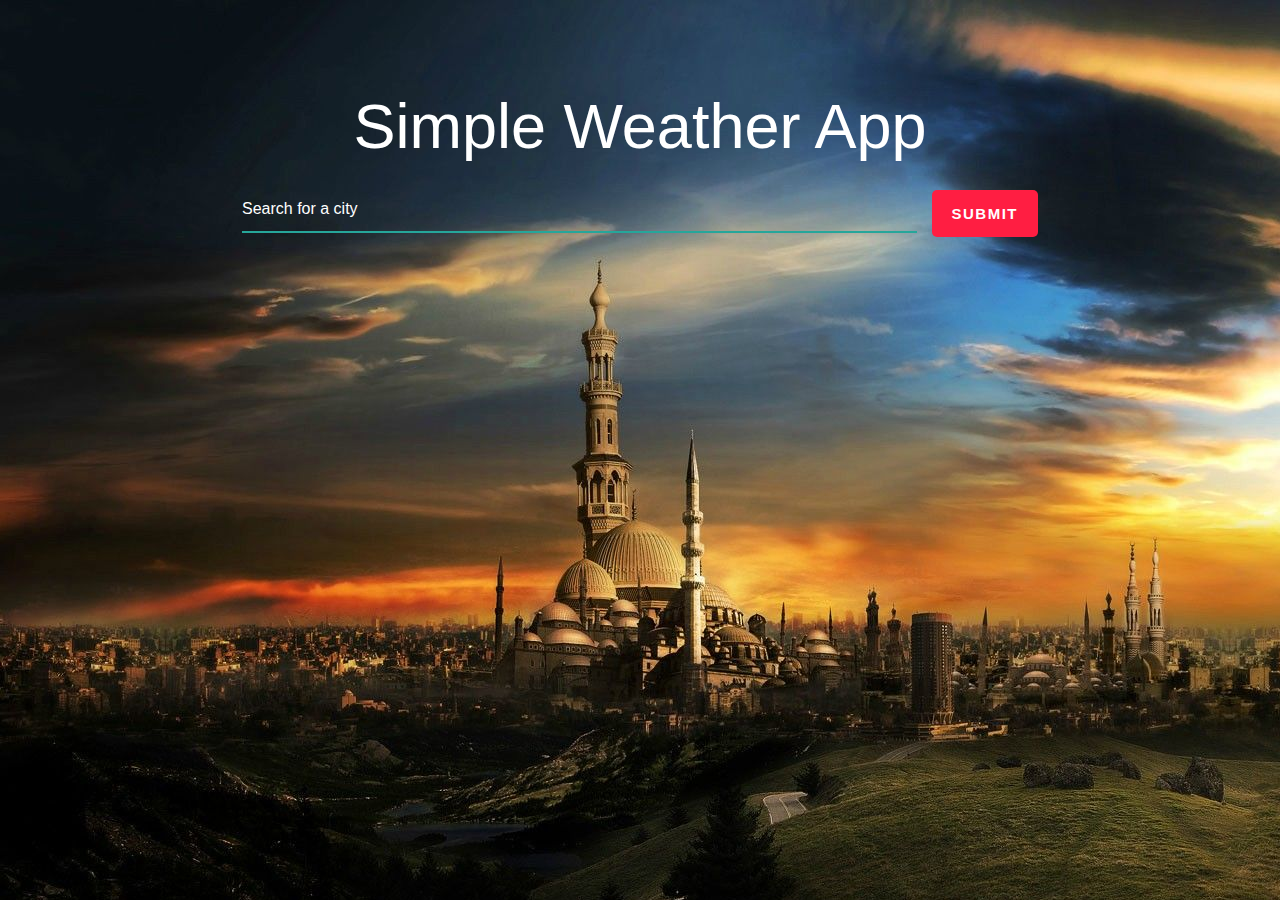
==== index.html @ b7ece304 "weather app" ====
<!DOCTYPE html>
<html lang="en">
<head>
    <meta charset="UTF-8">
    <meta name="viewport" content="width=device-width, initial-scale=1.0">
    <link rel="stylesheet" href="style.css">
    <link rel="stylesheet" href="https://cdnjs.cloudflare.com/ajax/libs/materialize/1.0.0/css/materialize.min.css">

    <title>Document</title>
</head>
<body>
    <section class="top-banner">
        <div class="container">
          <h1 class="center-align">Simple Weather App</h1>
          <form>
            <input type="text" placeholder="Search for a city" autofocus> <br/>
            <button type="submit"> SUBMIT</button>
            <!-- <span class="msg"></span> -->
          </form>
        </div>
      </section>
      <section class="ajax-section">
        <div class="container">
          <ul class="cities"></ul>
        </div>
      </section>
      <!-- <footer class="page-footer">
        <div class="container">
        </div>
      </footer>
     -->
      <script src="https://cdnjs.cloudflare.com/ajax/libs/materialize/1.0.0/js/materialize.min.js"></script>
            
    <script src="app.js"> </script> 
</body>
</html>
---- style.css ----
:root {
    --bg_main: #0a1f44;
    --text_light: #fff;
    --text_med: #53627c;
    --text_dark: #1e2432;
    --red: #ff1e42;
    --darkred: #c3112d;
    --orange: #ff8c00;
  }

  * {
    margin: 0;
    padding: 0;
    box-sizing: border-box;
    font-weight: normal;
  }
  
  
  button {
    cursor: pointer;
  }
   
  input {
    -webkit-appearance: none;
  }
   
  button,
  input {
    border: none;
    background: none;
    outline: none;
    color: inherit;
  }
  
  img {
    display: block;
    max-width: 100%;
    height: auto;
  }
  
  ul {
    list-style: none;
  }
  
  body {
    font: 1rem/1.3 "Roboto", sans-serif;
    background-image: url(weather.jpg);
    color: var(--text_dark);
    padding: 50px;
  }
  
  .container {
    width: 100%;
    max-width: 1200px;
    margin: 0 auto;
    padding: 0 15px;
  }
  
  
  /* SECTION #1
  –––––––––––––––––––––––––––––––––––––––––––––––––– */
  .top-banner {
    color: var(--text_light);
  }
  
  .heading {
    font-weight: bold;
    font-size: 4rem;
    letter-spacing: 0.02em;
    padding: 0 0 30px 0;
  }
  
  .top-banner form {
    position: relative;
    display: flex;
    align-items: center;
  }
  
  .top-banner form input {
    font-size: 2rem;
    height: 40px;
    padding: 5px 5px 10px;
    border-bottom: 1px solid;
  }
  
  .top-banner form input::placeholder {
    color: currentColor; 
  }
  
  .top-banner form button {
    font-size: 1rem;
    font-weight: bold;
    letter-spacing: 0.1em;
    padding: 15px 20px;
    margin-left: 15px;
    border-radius: 5px;
    background: var(--red);
    transition: background 0.3s ease-in-out;
  }
  
  .top-banner form button:hover {
    background: var(--darkred);
  }
  
  .top-banner form .msg {
    position: absolute;
    bottom: -40px;
    left: 0;
    max-width: 450px;
    min-height: 40px;
  }
  
  
  /* SECTION #2
  –––––––––––––––––––––––––––––––––––––––––––––––––– */
  .ajax-section {
    margin: 70px 0 20px;
  }
  
  .ajax-section .cities {
    display: grid;
    grid-gap: 32px 20px;
    grid-template-columns: repeat(4, 1fr);
  }
  
  .ajax-section .city {
    position: relative;
    padding: 40px 10%;
    border-radius: 20px;
    background: var(--text_light);
    color: var(--text_med);
  }
  
  .ajax-section .city::after {
    content: '';
    width: 90%;
    height: 50px;
    position: absolute;
    bottom: -12px;
    left: 5%;
    z-index: -1;
    opacity: 0.3;
    border-radius: 20px;
    background: var(--text_light);
  }
  
  .ajax-section figcaption {
    margin-top: 10px;
    text-transform: uppercase;
    letter-spacing: 0.05em;
  }
  
  .ajax-section .city-temp {
    font-size: 5rem;
    font-weight: bold;
    margin-top: 10px;
    color: var(--text_dark);
  }
  
  .ajax-section .city sup {
    font-size: 0.5em;
  }
  
  .ajax-section .city-name sup {
    padding: 0.2em 0.6em;
    border-radius: 30px;
    color: var(--text_light);
    background: var(--orange);
  }
  
  .ajax-section .city-icon {
    margin-top: 10px;
    width: 100px;
    height: 100px;
  }
  
  

  /* MQ
  –––––––––––––––––––––––––––––––––––––––––––––––––– */
  @media screen and (max-width: 1000px) {
    body {
      padding: 30px;
    }
    
    .ajax-section .cities {
      grid-template-columns: repeat(3, 1fr);
    }
  }
  
  @media screen and (max-width: 700px) {
    .heading,
    .ajax-section .city-temp {
      font-size: 3rem;
    }
    
    .ajax-section {
      margin-top: 20px;
    }
    
    .top-banner form {
      flex-direction: column;
      align-items: flex-start;
    }
    
    .top-banner form input,
    .top-banner form button {
      width: 100%;
    }
  
    .top-banner form button {
      margin: 20px 0 0 0;
    }
    
    .top-banner form .msg {
      position: static;
      max-width: none;
      min-height: 0;
      margin-top: 10px;
    }
  
    .ajax-section .cities {
      grid-template-columns: repeat(2, 1fr);
    }
  }
  
  @media screen and (max-width: 500px) {
    body {
      padding: 15px;
    }
    
    .ajax-section .cities {
      grid-template-columns: repeat(1, 1fr);
    }
  }
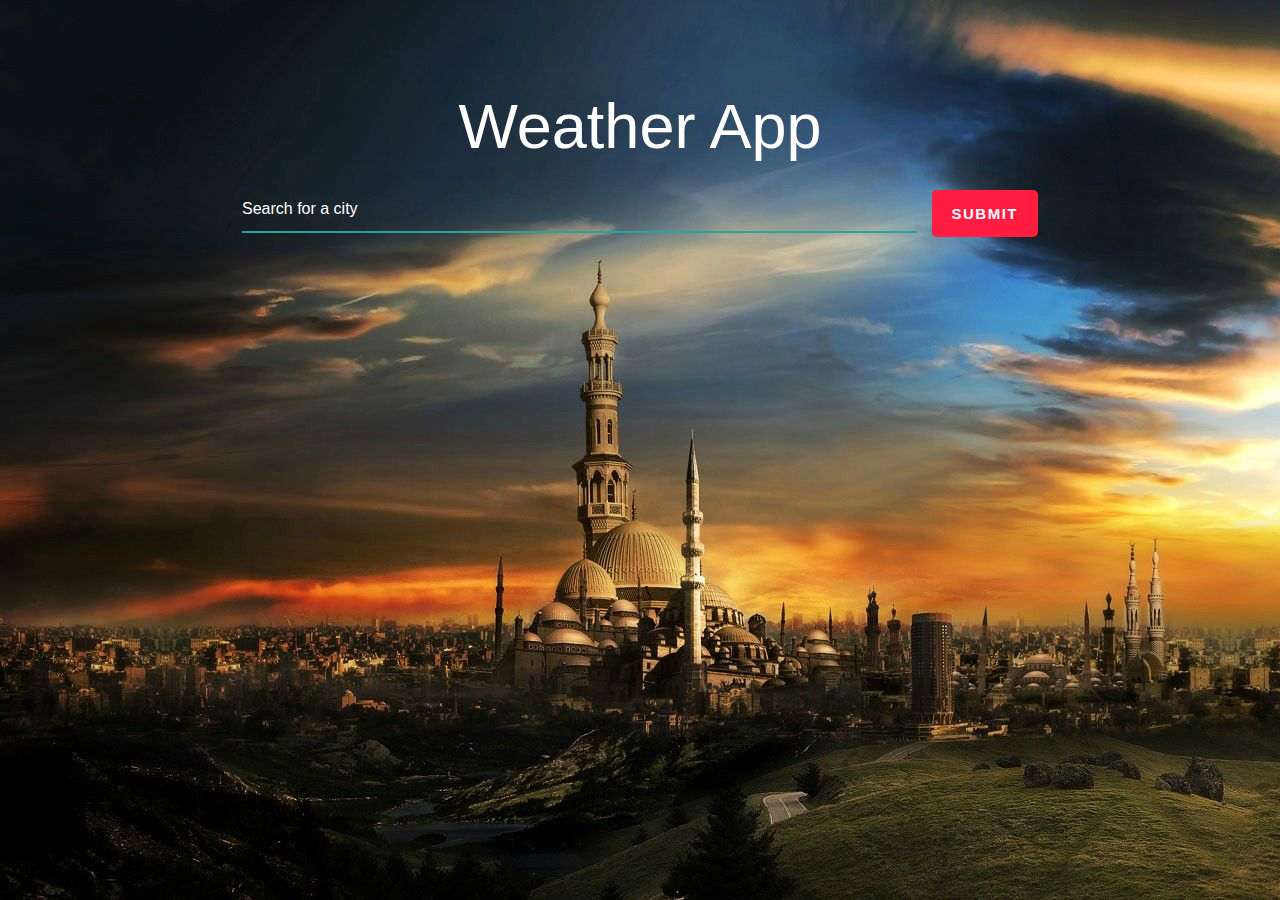
==== commit 067ffd39: "title edited" ====
--- a/index.html
+++ b/index.html
@@ -11,7 +11,7 @@
 <body>
     <section class="top-banner">
         <div class="container">
-          <h1 class="center-align">Simple Weather App</h1>
+          <h1 class="center-align">Weather App</h1>
           <form>
             <input type="text" placeholder="Search for a city" autofocus> <br/>
             <button type="submit"> SUBMIT</button>
